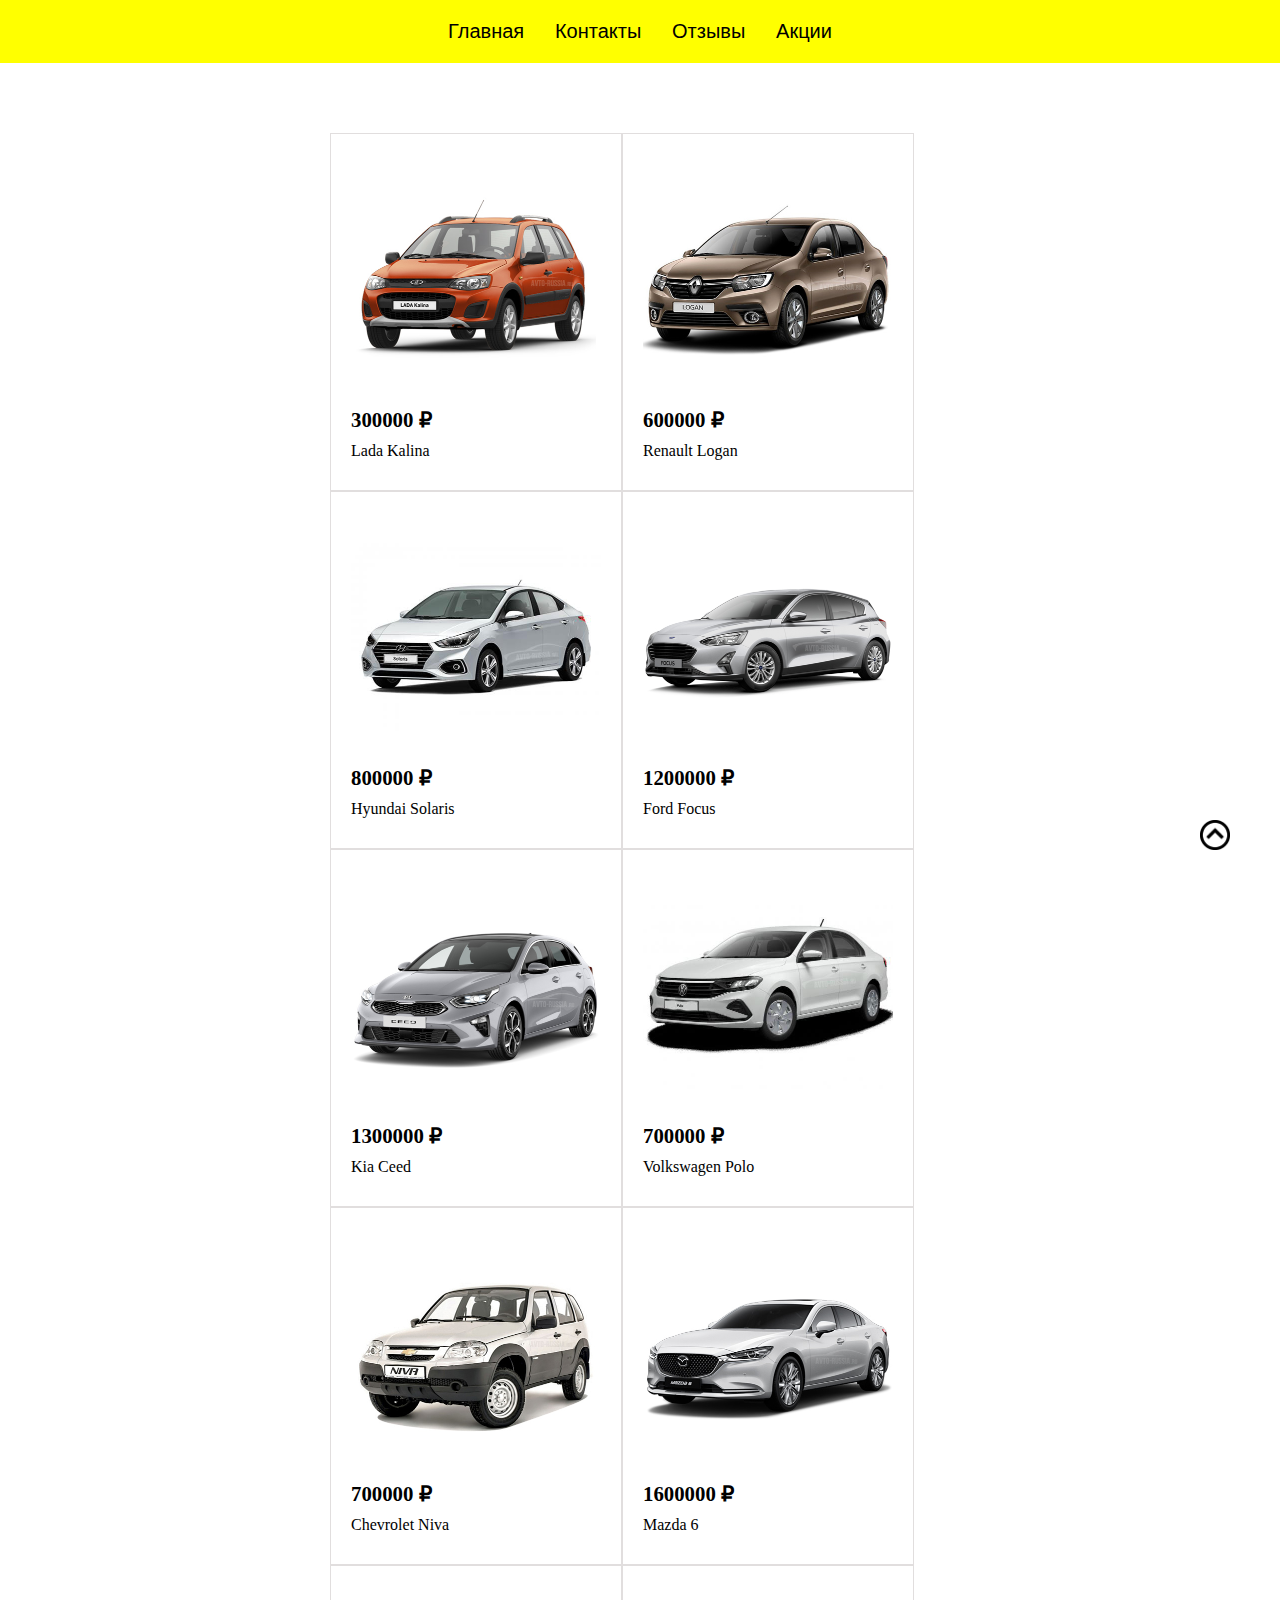
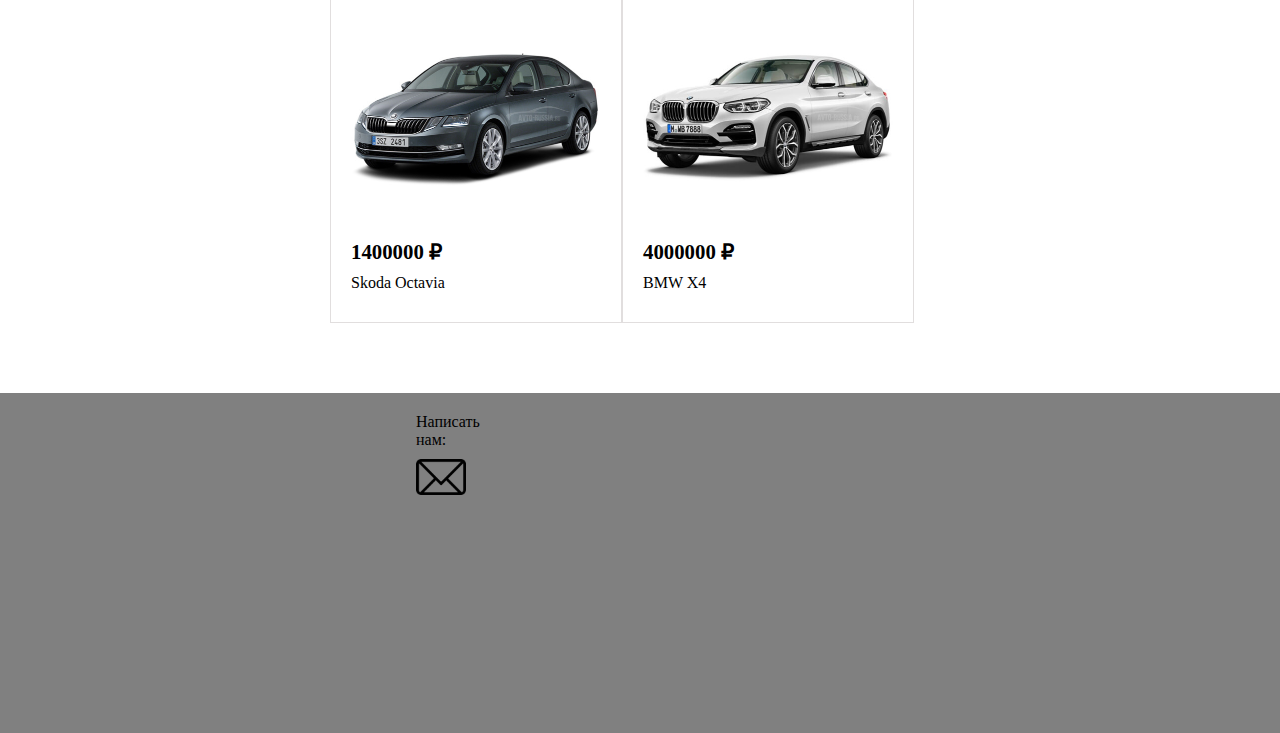
==== index.html @ b7aa1654 "init" ====
<!DOCTYPE html>
<html lang="ru">
<head>
    <meta charset="UTF-8">
    <title>Shop</title>
    <link rel="stylesheet" href="css/reset.css">
    <link rel="stylesheet" href="css/default.css">
    <link rel="stylesheet" href="css/main.css">
</head>
<body>
    <header>
        <div class="center header-container">
            <a href="index.html">
                <button>Главная</button>
            </a>
            <a href="common/contacts.html">
                <button>Контакты</button>
            </a>
            <a href="common/reviews.html">
                <button>Отзывы</button>
            </a>
            <a href="common/actions.html">
                <button>Акции</button>
            </a>
        </div>
    </header>
    <main id="begin">
        <div class="center cars-container">
            <!--            <div class="car-container">-->
            <!--                <img class="car-photo" src="images/cars/kalina.jpg" alt="">-->
            <!--                <p class="car-price">100000 ₽</p>-->
            <!--                <p class="car-name">Lada Kalina</p>-->
            <!--            </div>-->
            <!--            <div class="a"></div>-->
            <!--            <div class="a"></div>-->
            <!--            <div class="a"></div>-->
            <!--            <div class="a"></div>-->
            <!--            <div class="a"></div>-->
            <!--            <div class="a"></div>-->
            <!--            <div class="a"></div>-->
            <!--            <div class="a"></div>-->
            <!--            <div class="a"></div>-->
            <!--            <div class="a"></div>-->
            <!--            <div class="a"></div>-->
            <!--            <div class="a"></div>-->
            <!--            <div class="a"></div>-->
            <!--            <div class="a"></div>-->
            <!--            <div class="a"></div>-->
            <!--            <div class="a"></div>-->
            <!--            <div class="a"></div>-->
            <!--            <div class="a"></div>-->
            <!--            <div class="a"></div>-->
            <!--            <div class="a"></div>-->
            <!--            <div class="a"></div>-->
            <!--            <div class="a"></div>-->
            <!--            <div class="a"></div>-->
            <!--            <div class="a"></div>-->
            <!--            <div class="a"></div>-->
            <!--            <div class="a"></div>-->
            <!--            <div class="a"></div>-->
            <!--            <div class="a"></div>-->
            <!--            <div class="a"></div>-->
            <!--            <div class="a"></div>-->
            <!--            <div class="a"></div>-->
            <!--            <div class="a"></div>-->
            <!--            <div class="a"></div>-->
            <!--            <div class="a"></div>-->
            <!--            <div class="a"></div>-->
            <!--            <div class="a"></div>-->
            <!--            <div class="a"></div>-->
            <!--            <div class="a"></div>-->
            <!--            <div class="a"></div>-->
            <!--            <div class="a"></div>-->
            <!--            <div class="a"></div>-->
            <!--            <div class="a"></div>-->
        </div>
    </main>
    <footer>
        <div class="center footer-container">
            <div>
                <p>Написать нам:</p>
                <a href="mailto:grishin.miha@yandex.ru">
                    <img class="email" src="images/email.png" alt="">
                </a>
            </div>
            <iframe src="https://www.google.com/maps/embed?pb=!1m18!1m12!1m3!1d1187.7160097270134!2d30.308667418543358!3d59.95715742946849!2m3!1f0!2f0!3f0!3m2!1i1024!2i768!4f13.1!3m3!1m2!1s0x46963141499f00b9%3A0x630ff799025ac60a!2z0KPQvdC40LLQtdGA0YHQuNGC0LXRgiDQmNCi0JzQng!5e0!3m2!1sru!2sru!4v1608375797039!5m2!1sru!2sru"
                    width="400" height="300" style="border:0;" allowfullscreen="" aria-hidden="false" tabindex="0"></iframe>
        </div>
    </footer>
    <a href="#begin">
        <img class="scroll-button" src="images/scroll.png" alt="">
    </a>
    <script src="js/car.js"></script>
    <script src="js/main.js"></script>
    <script src="js/default.js"></script>
</body>
</html>
---- css/default.css ----
.center {
    margin-left: auto;
    margin-right: auto;
}

html {
    scroll-behavior: smooth;
}

header {
    position: fixed;
    background: yellow;
    z-index: 100;
}

.header-container {
    display: flex;
    justify-content: space-between;
    align-items: center;
    width: 30%;
    padding: 20px;
}

.header-container button {
    font-size: 20px;
    background: inherit;
}

main {
    padding: 20px;
    position: relative;
}

footer {
    background: gray;
    position: absolute;
}

.footer-container {
    display: flex;
    justify-content: space-between;
    width: 35%;
    padding: 20px;
}

.email {
    width: 50px;
    margin-top: 10px;
}

header,
footer {
    width: 100%;
}

.scroll-button {
    position: fixed;
    right: 50px;
    bottom: 50px;
    width: 30px;
}
---- css/main.css ----
.cars-container {
    display: flex;
    flex-wrap: wrap;
    width: 50%;
    padding: 50px;
}

.car-container {
    padding: 20px;
    border: 1px solid rgb(225, 222, 222);
}

.car-photo {
    width: 250px;
    height: 250px;
    object-fit: contain;
}

.car-price {
    font-weight: bold;
    font-size: 130%;
}

.car-name {
    margin: 10px 0;
}
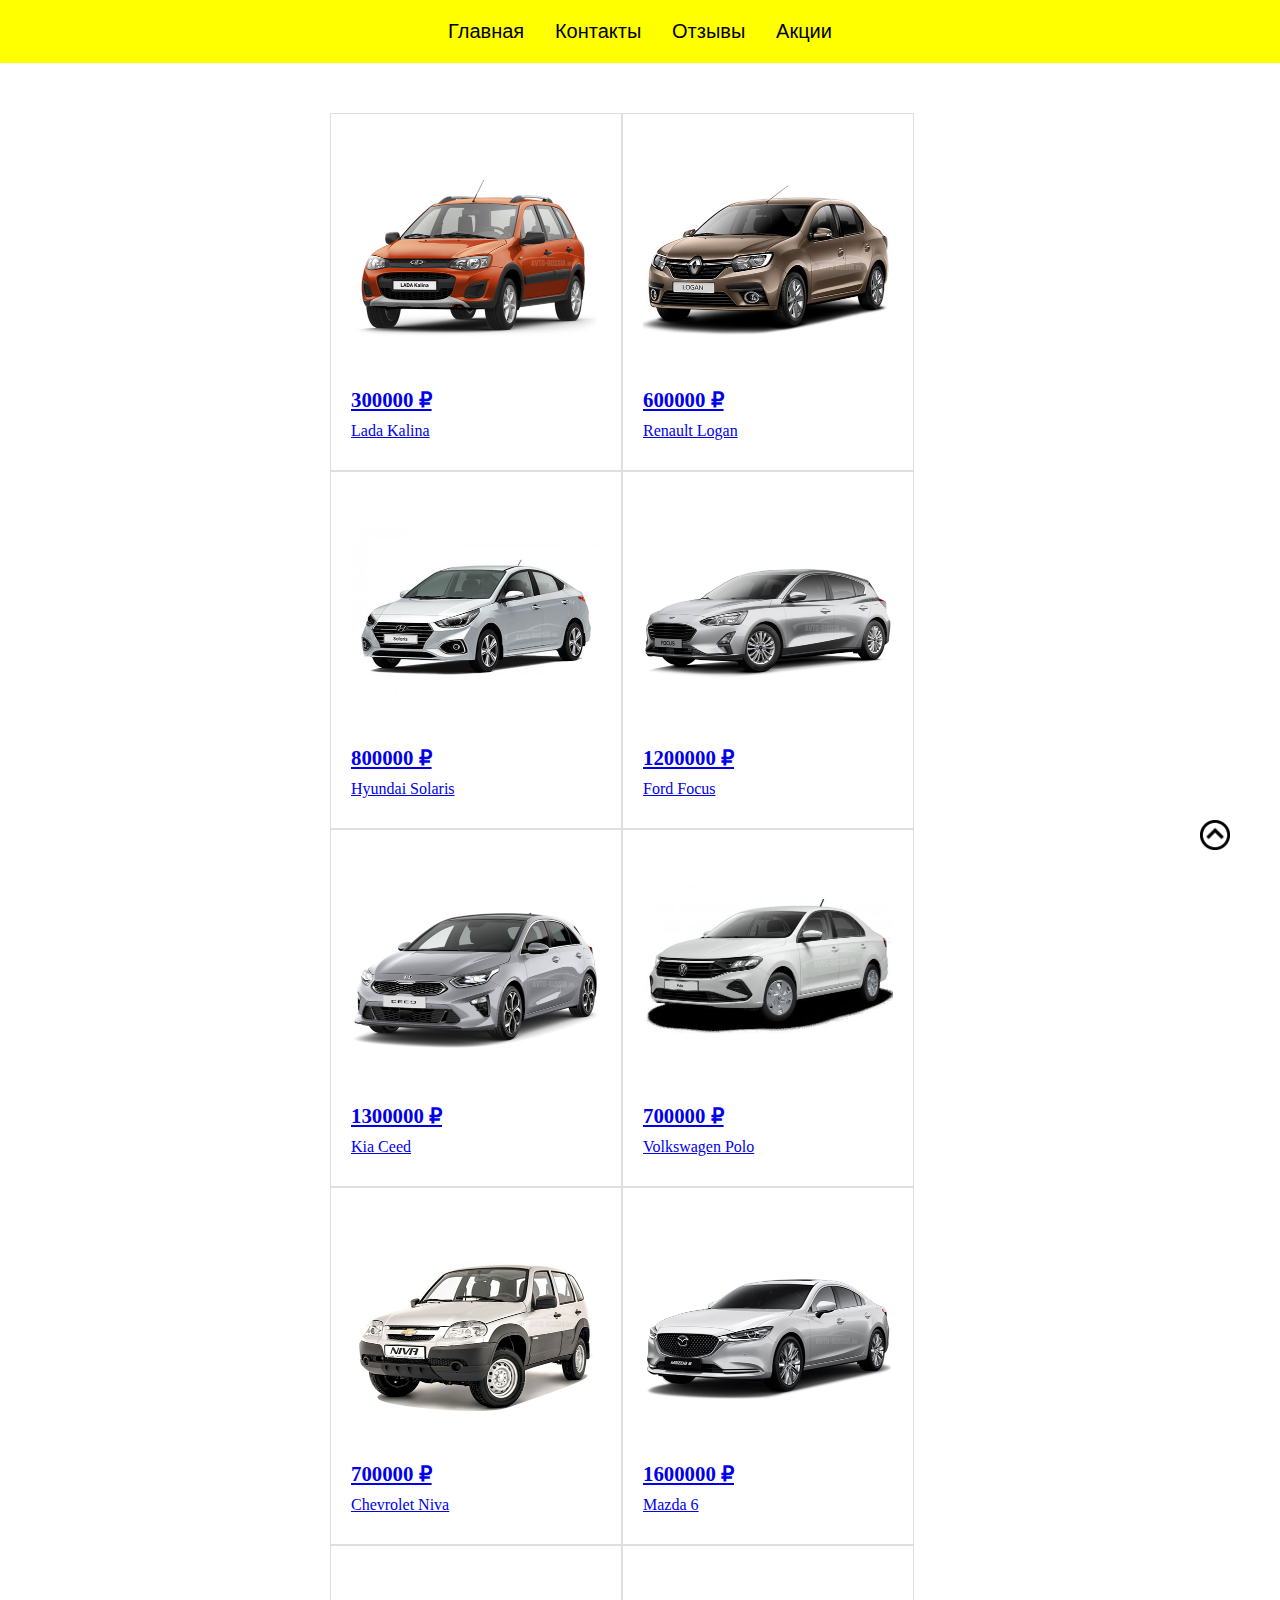
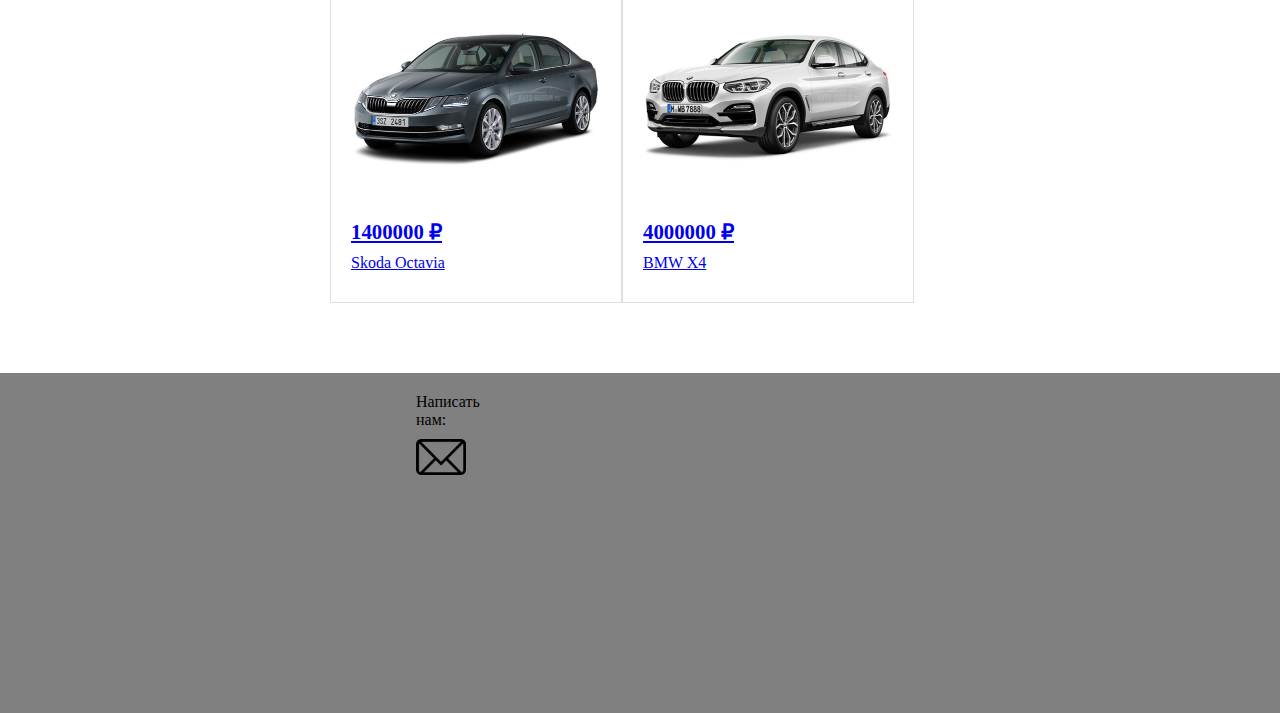
==== commit 64b7e4d2: "some progress" ====
--- a/index.html
+++ b/index.html
@@ -19,61 +19,13 @@
             <a href="common/reviews.html">
                 <button>Отзывы</button>
             </a>
-            <a href="common/actions.html">
+            <a href="common/sales.html">
                 <button>Акции</button>
             </a>
         </div>
     </header>
     <main id="begin">
-        <div class="center cars-container">
-            <!--            <div class="car-container">-->
-            <!--                <img class="car-photo" src="images/cars/kalina.jpg" alt="">-->
-            <!--                <p class="car-price">100000 ₽</p>-->
-            <!--                <p class="car-name">Lada Kalina</p>-->
-            <!--            </div>-->
-            <!--            <div class="a"></div>-->
-            <!--            <div class="a"></div>-->
-            <!--            <div class="a"></div>-->
-            <!--            <div class="a"></div>-->
-            <!--            <div class="a"></div>-->
-            <!--            <div class="a"></div>-->
-            <!--            <div class="a"></div>-->
-            <!--            <div class="a"></div>-->
-            <!--            <div class="a"></div>-->
-            <!--            <div class="a"></div>-->
-            <!--            <div class="a"></div>-->
-            <!--            <div class="a"></div>-->
-            <!--            <div class="a"></div>-->
-            <!--            <div class="a"></div>-->
-            <!--            <div class="a"></div>-->
-            <!--            <div class="a"></div>-->
-            <!--            <div class="a"></div>-->
-            <!--            <div class="a"></div>-->
-            <!--            <div class="a"></div>-->
-            <!--            <div class="a"></div>-->
-            <!--            <div class="a"></div>-->
-            <!--            <div class="a"></div>-->
-            <!--            <div class="a"></div>-->
-            <!--            <div class="a"></div>-->
-            <!--            <div class="a"></div>-->
-            <!--            <div class="a"></div>-->
-            <!--            <div class="a"></div>-->
-            <!--            <div class="a"></div>-->
-            <!--            <div class="a"></div>-->
-            <!--            <div class="a"></div>-->
-            <!--            <div class="a"></div>-->
-            <!--            <div class="a"></div>-->
-            <!--            <div class="a"></div>-->
-            <!--            <div class="a"></div>-->
-            <!--            <div class="a"></div>-->
-            <!--            <div class="a"></div>-->
-            <!--            <div class="a"></div>-->
-            <!--            <div class="a"></div>-->
-            <!--            <div class="a"></div>-->
-            <!--            <div class="a"></div>-->
-            <!--            <div class="a"></div>-->
-            <!--            <div class="a"></div>-->
-        </div>
+        <div class="center cars-container"></div>
     </main>
     <footer>
         <div class="center footer-container">
@@ -84,7 +36,7 @@
                 </a>
             </div>
             <iframe src="https://www.google.com/maps/embed?pb=!1m18!1m12!1m3!1d1187.7160097270134!2d30.308667418543358!3d59.95715742946849!2m3!1f0!2f0!3f0!3m2!1i1024!2i768!4f13.1!3m3!1m2!1s0x46963141499f00b9%3A0x630ff799025ac60a!2z0KPQvdC40LLQtdGA0YHQuNGC0LXRgiDQmNCi0JzQng!5e0!3m2!1sru!2sru!4v1608375797039!5m2!1sru!2sru"
-                    width="400" height="300" style="border:0;" allowfullscreen="" aria-hidden="false" tabindex="0"></iframe>
+                    width="400" height="300"></iframe>
         </div>
     </footer>
     <a href="#begin">
--- a/css/default.css
+++ b/css/default.css
@@ -28,12 +28,10 @@
 
 main {
     padding: 20px;
-    position: relative;
 }
 
 footer {
     background: gray;
-    position: absolute;
 }
 
 .footer-container {
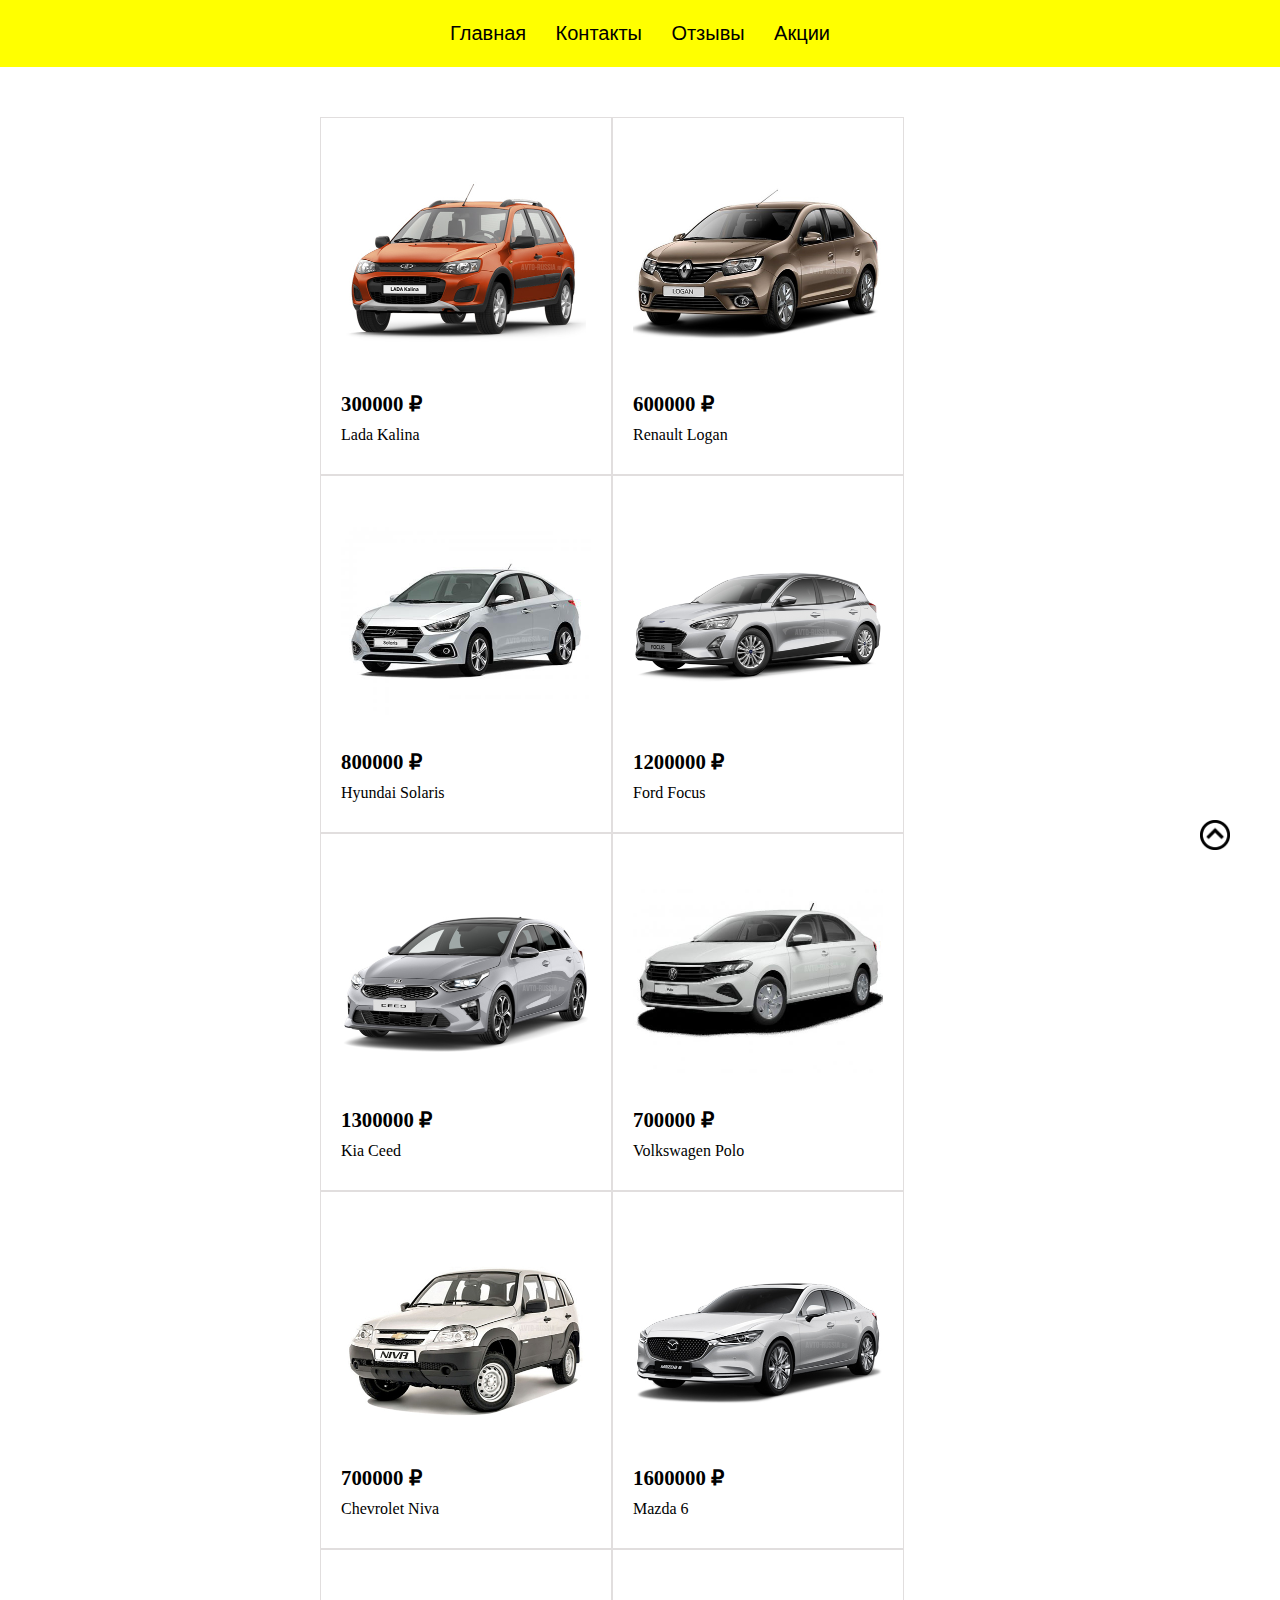
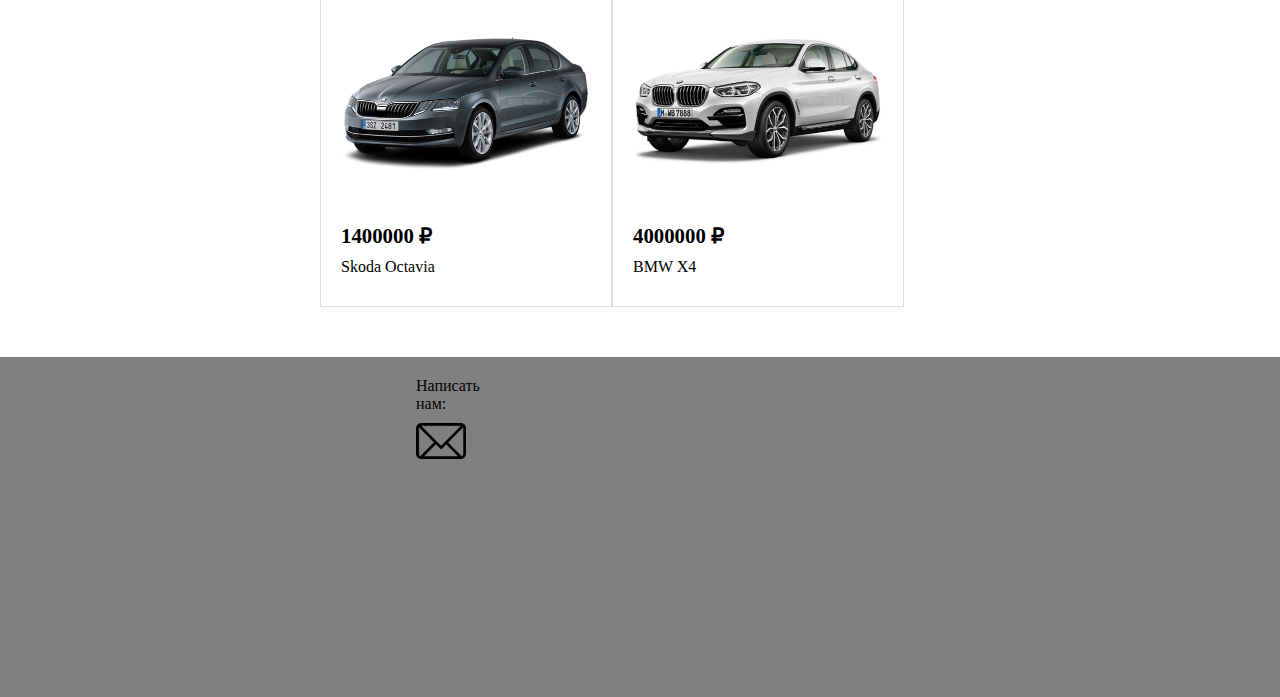
==== commit d768c0b7: "almost final" ====
--- a/index.html
+++ b/index.html
@@ -31,19 +31,20 @@
         <div class="center footer-container">
             <div>
                 <p>Написать нам:</p>
-                <a href="mailto:grishin.miha@yandex.ru">
+                <a href="mailto:so@itmo.ru">
                     <img class="email" src="images/email.png" alt="">
                 </a>
             </div>
-            <iframe src="https://www.google.com/maps/embed?pb=!1m18!1m12!1m3!1d1187.7160097270134!2d30.308667418543358!3d59.95715742946849!2m3!1f0!2f0!3f0!3m2!1i1024!2i768!4f13.1!3m3!1m2!1s0x46963141499f00b9%3A0x630ff799025ac60a!2z0KPQvdC40LLQtdGA0YHQuNGC0LXRgiDQmNCi0JzQng!5e0!3m2!1sru!2sru!4v1608375797039!5m2!1sru!2sru"
-                    width="400" height="300"></iframe>
+            <iframe src="https://www.google.com/maps/embed?pb=!1m18!1m12!1m3!1d1187.7160097270134!2d30.308667418543358!3d59.95715742946849!2m3!1f0!2f0!3f0!3m2!1i1024!2i768!4f13.1!3m3!1m2!1s0x46963141499f00b9%3A0x630ff799025ac60a!2z0KPQvdC40LLQtdGA0YHQuNGC0LXRgiDQmNCi0JzQng!5e0!3m2!1sru!2sru!4v1608375797039!5m2!1sru!2sru">
+            </iframe>
         </div>
     </footer>
     <a href="#begin">
         <img class="scroll-button" src="images/scroll.png" alt="">
     </a>
     <script src="js/car.js"></script>
-    <script src="js/main.js"></script>
+    <script src="js/cars.js"></script>
+    <script src="js/mainPage.js"></script>
     <script src="js/default.js"></script>
 </body>
 </html>--- a/css/default.css
+++ b/css/default.css
@@ -24,10 +24,11 @@
 .header-container button {
     font-size: 20px;
     background: inherit;
+    padding: 2px;
 }
 
-main {
-    padding: 20px;
+.header-container button:hover {
+    cursor: pointer;
 }
 
 footer {
@@ -46,6 +47,11 @@
     margin-top: 10px;
 }
 
+iframe {
+    height: 300px;
+    width: 400px;
+}
+
 header,
 footer {
     width: 100%;
--- a/css/main.css
+++ b/css/main.css
@@ -10,7 +10,7 @@
     border: 1px solid rgb(225, 222, 222);
 }
 
-.car-photo {
+.car-img {
     width: 250px;
     height: 250px;
     object-fit: contain;
